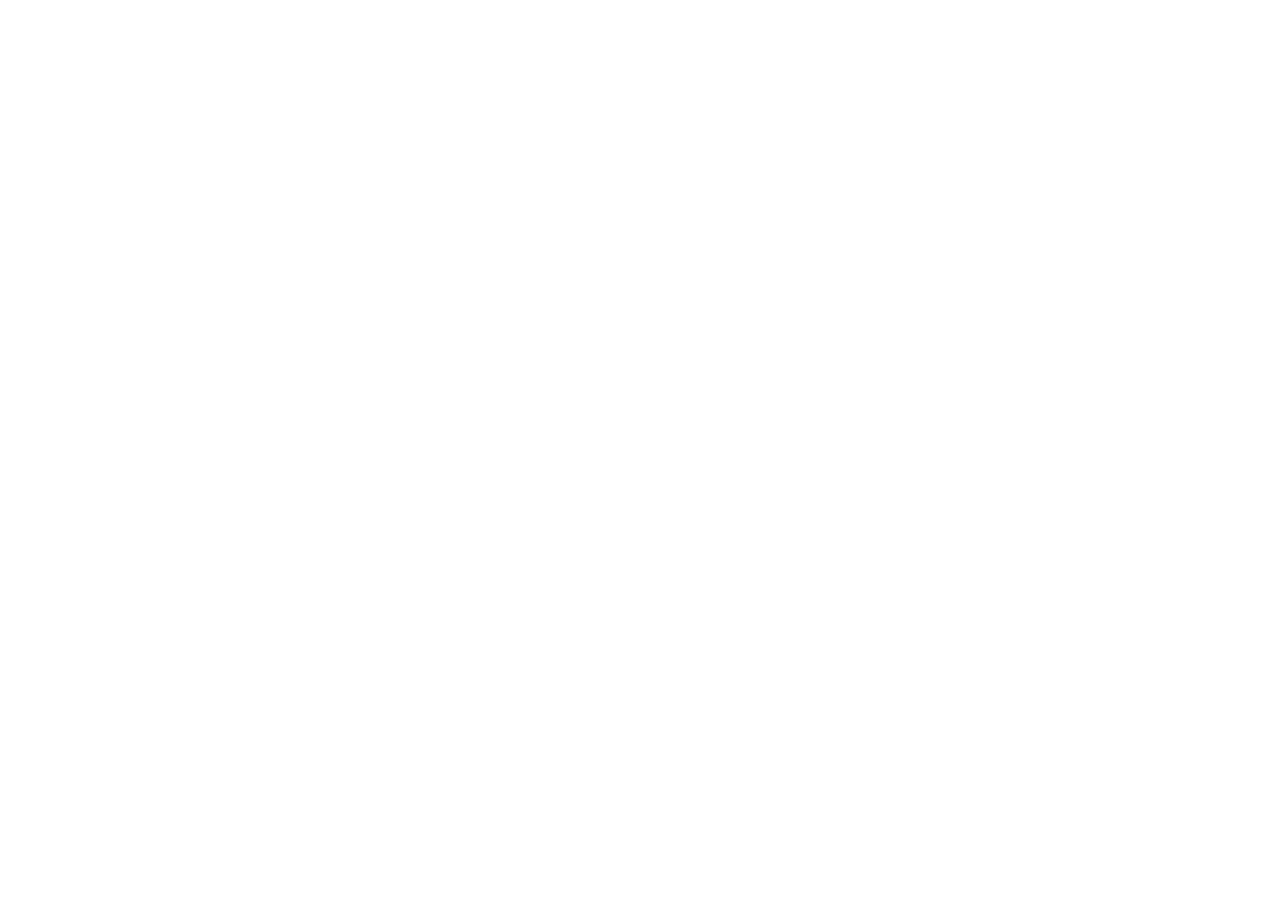
==== index.html @ c63d5d8f "docs: new files" ====
<!DOCTYPE html>
<html lang="en">
<head>
    <meta charset="UTF-8">
    <meta name="viewport" content="width=device-width, initial-scale=1.0">
    <title>KochaZXC CV</title>
    <link rel="stylesheet" href="styles.css">
</head>
<body>
    
</body>
</html>
---- styles.css ----
@import url("../reset.css");
@import url("../normolize.css");
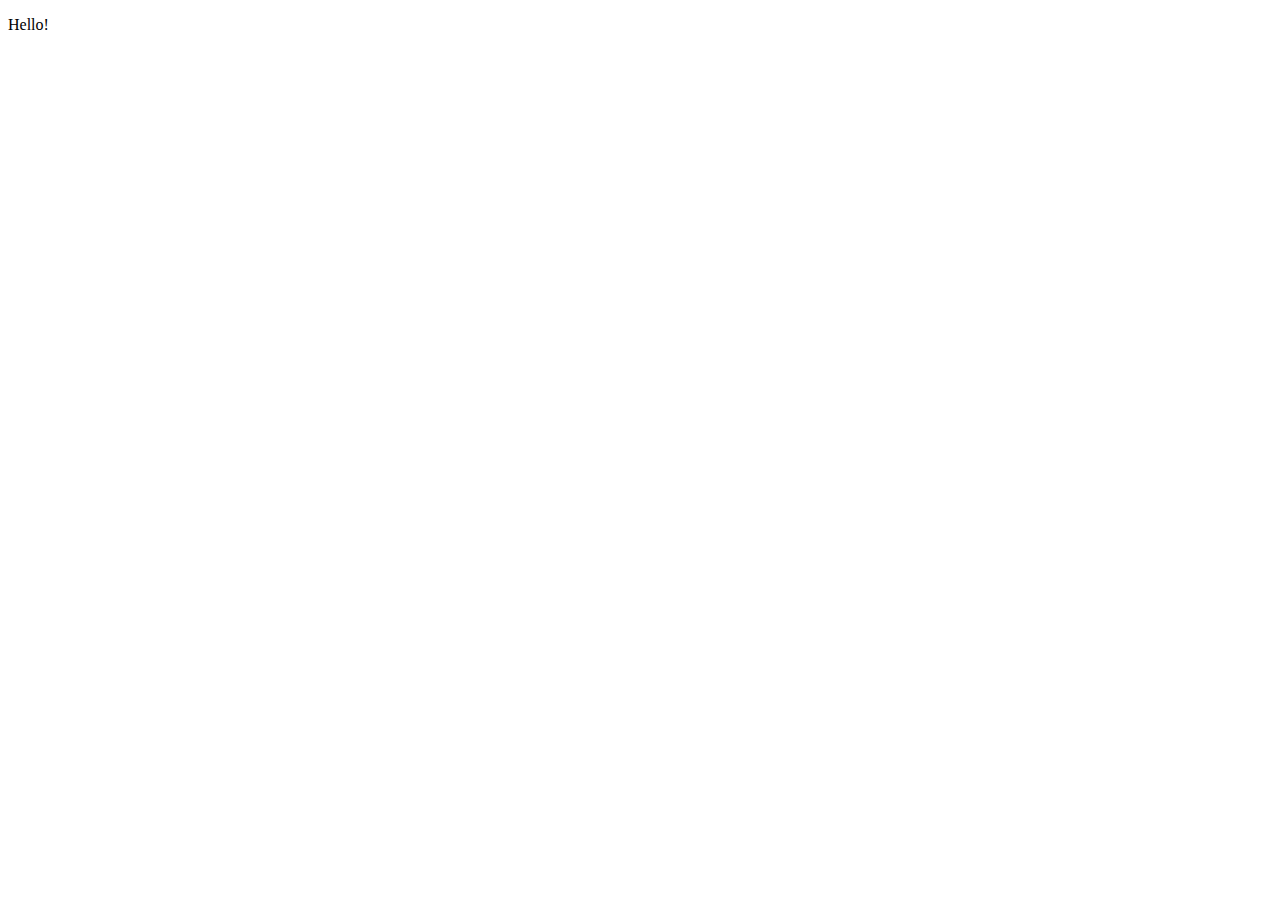
==== commit 67d03a2d: "fix: wrong pull-request" ====
--- a/index.html
+++ b/index.html
@@ -7,6 +7,6 @@
     <link rel="stylesheet" href="styles.css">
 </head>
 <body>
-    
+    <p>Hello!</p>
 </body>
 </html>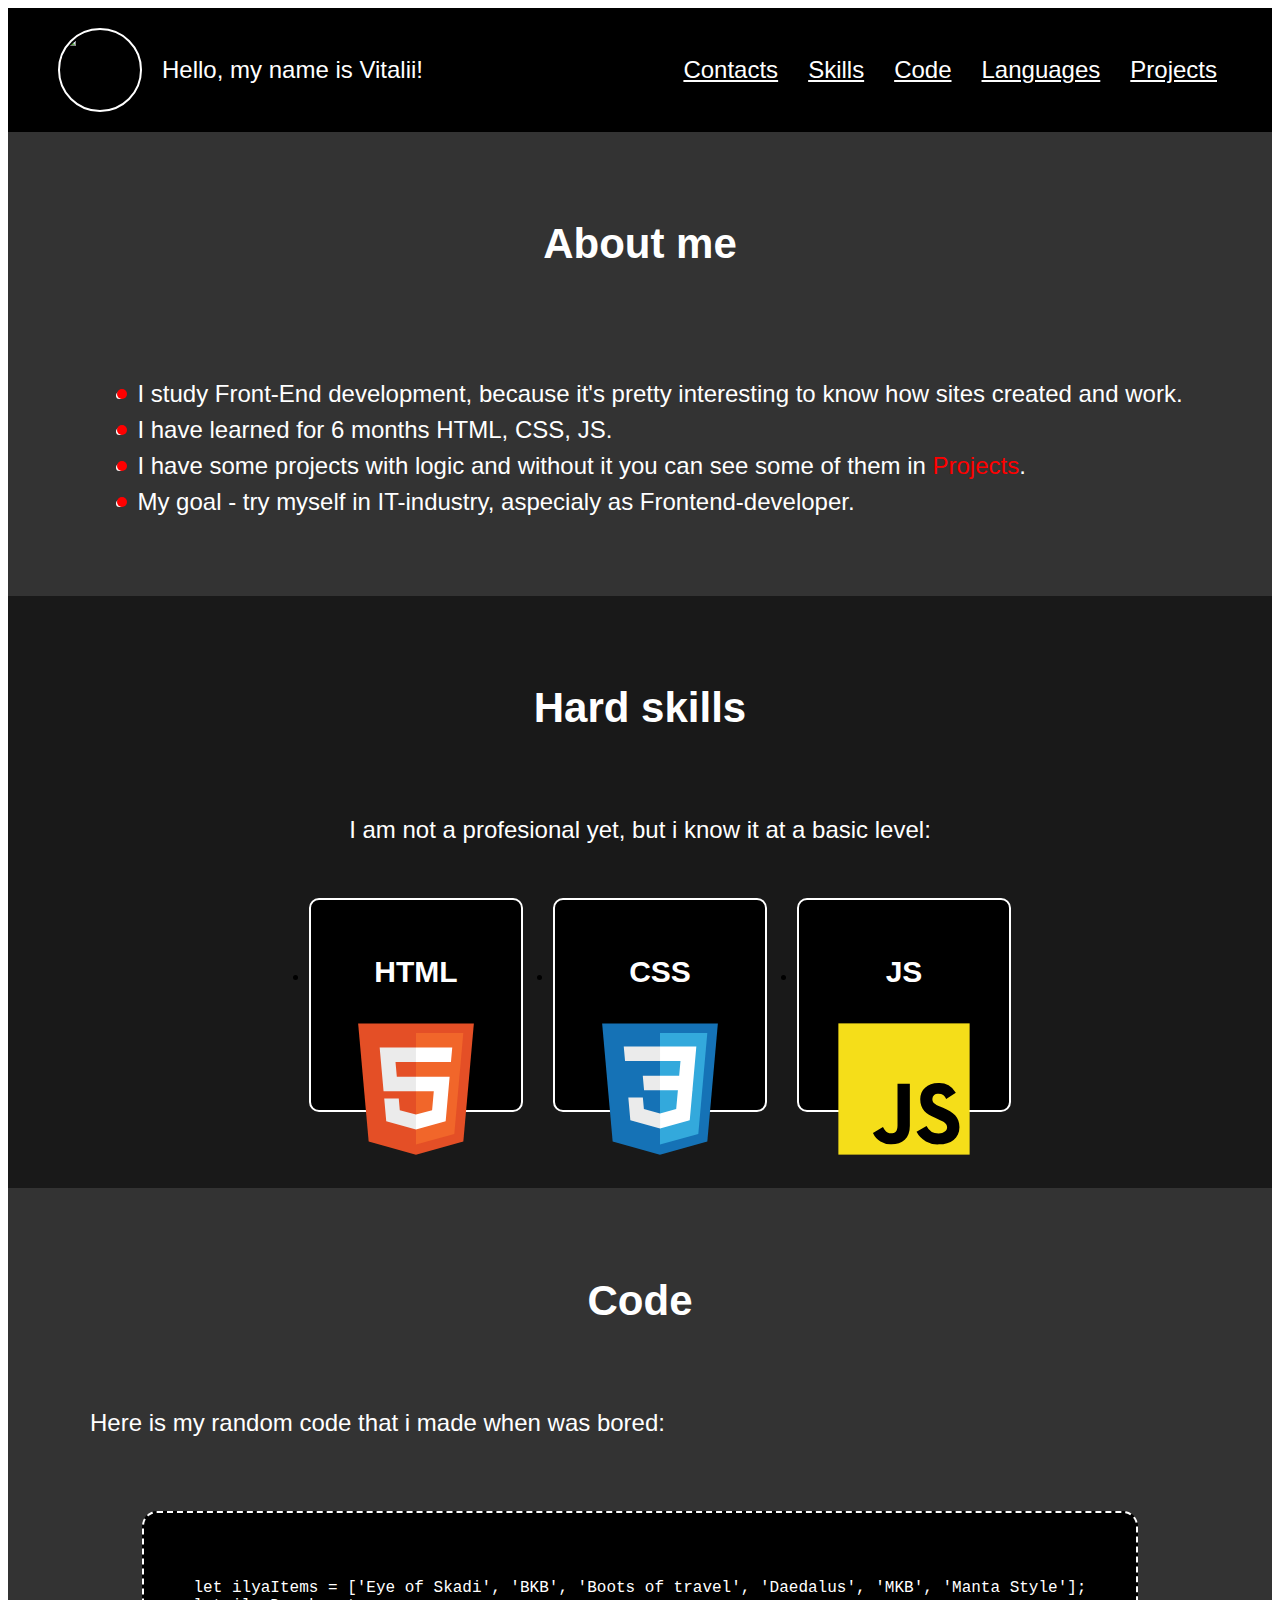
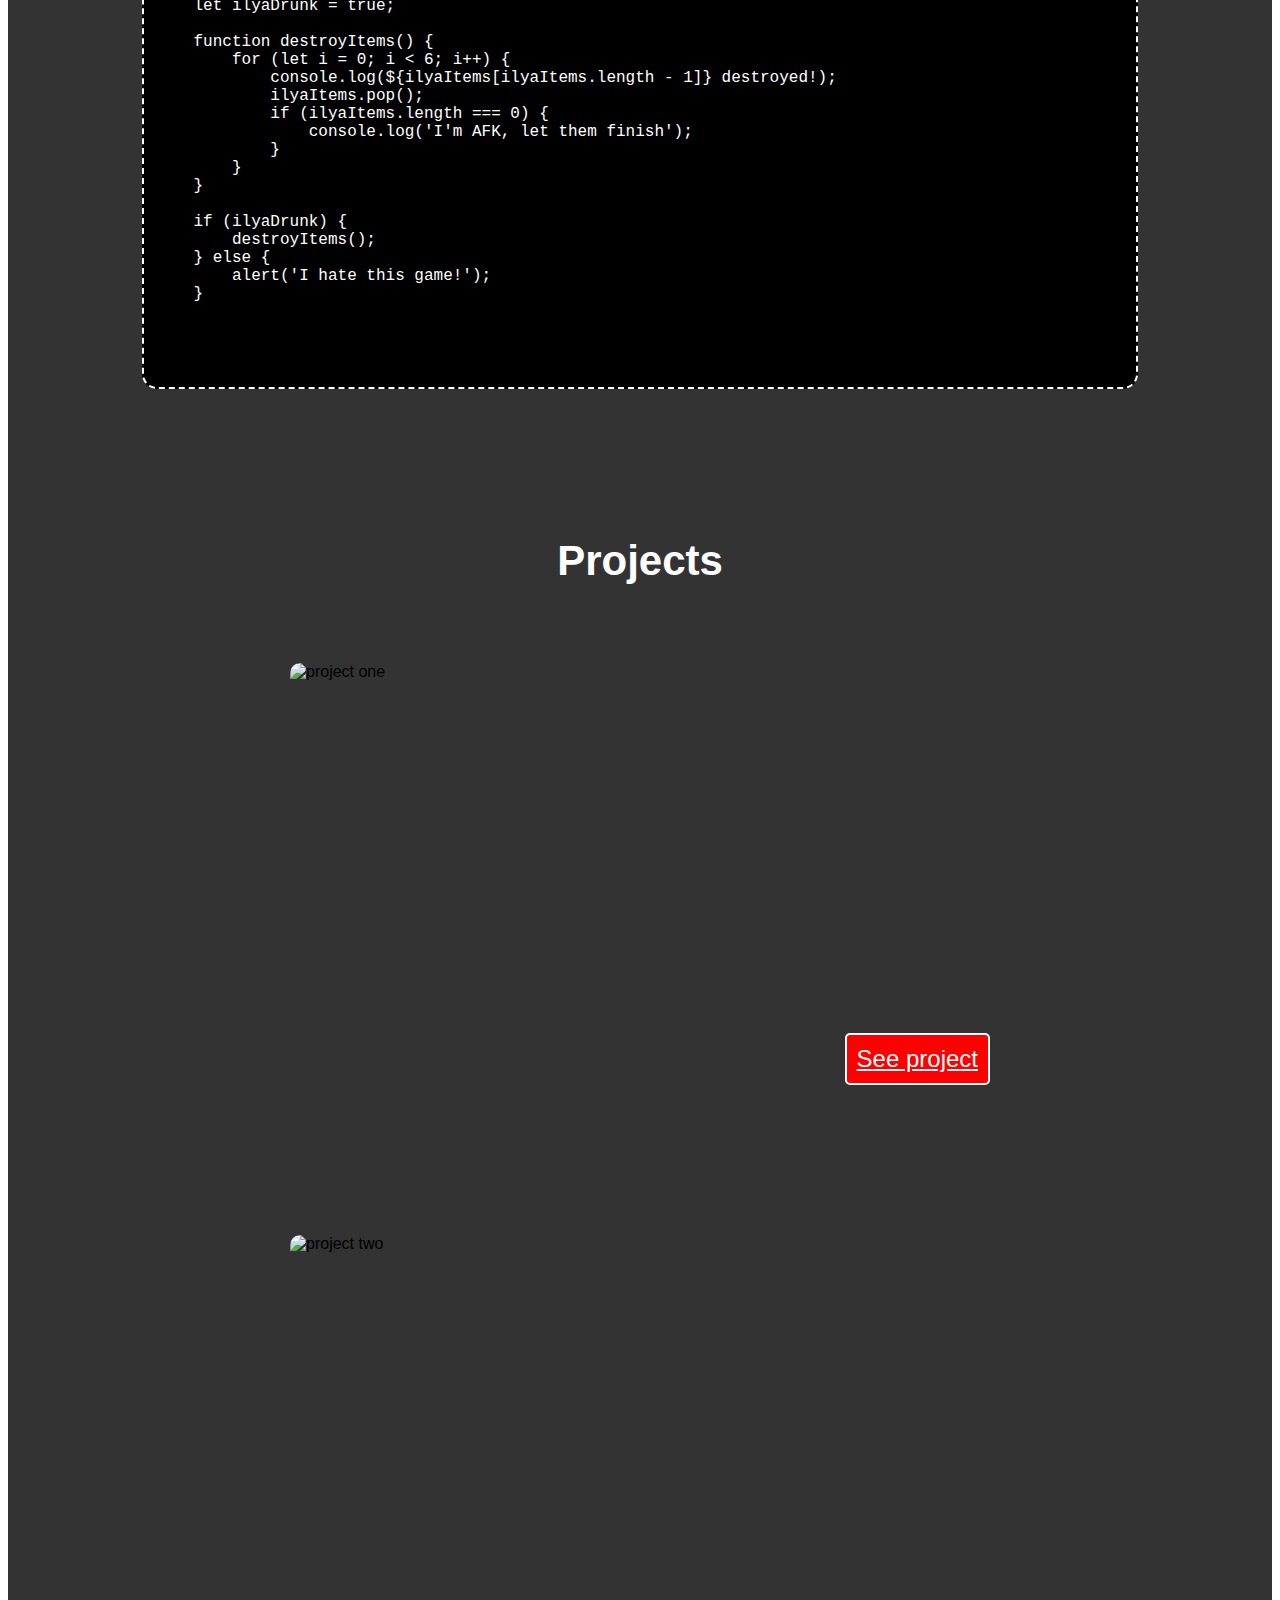
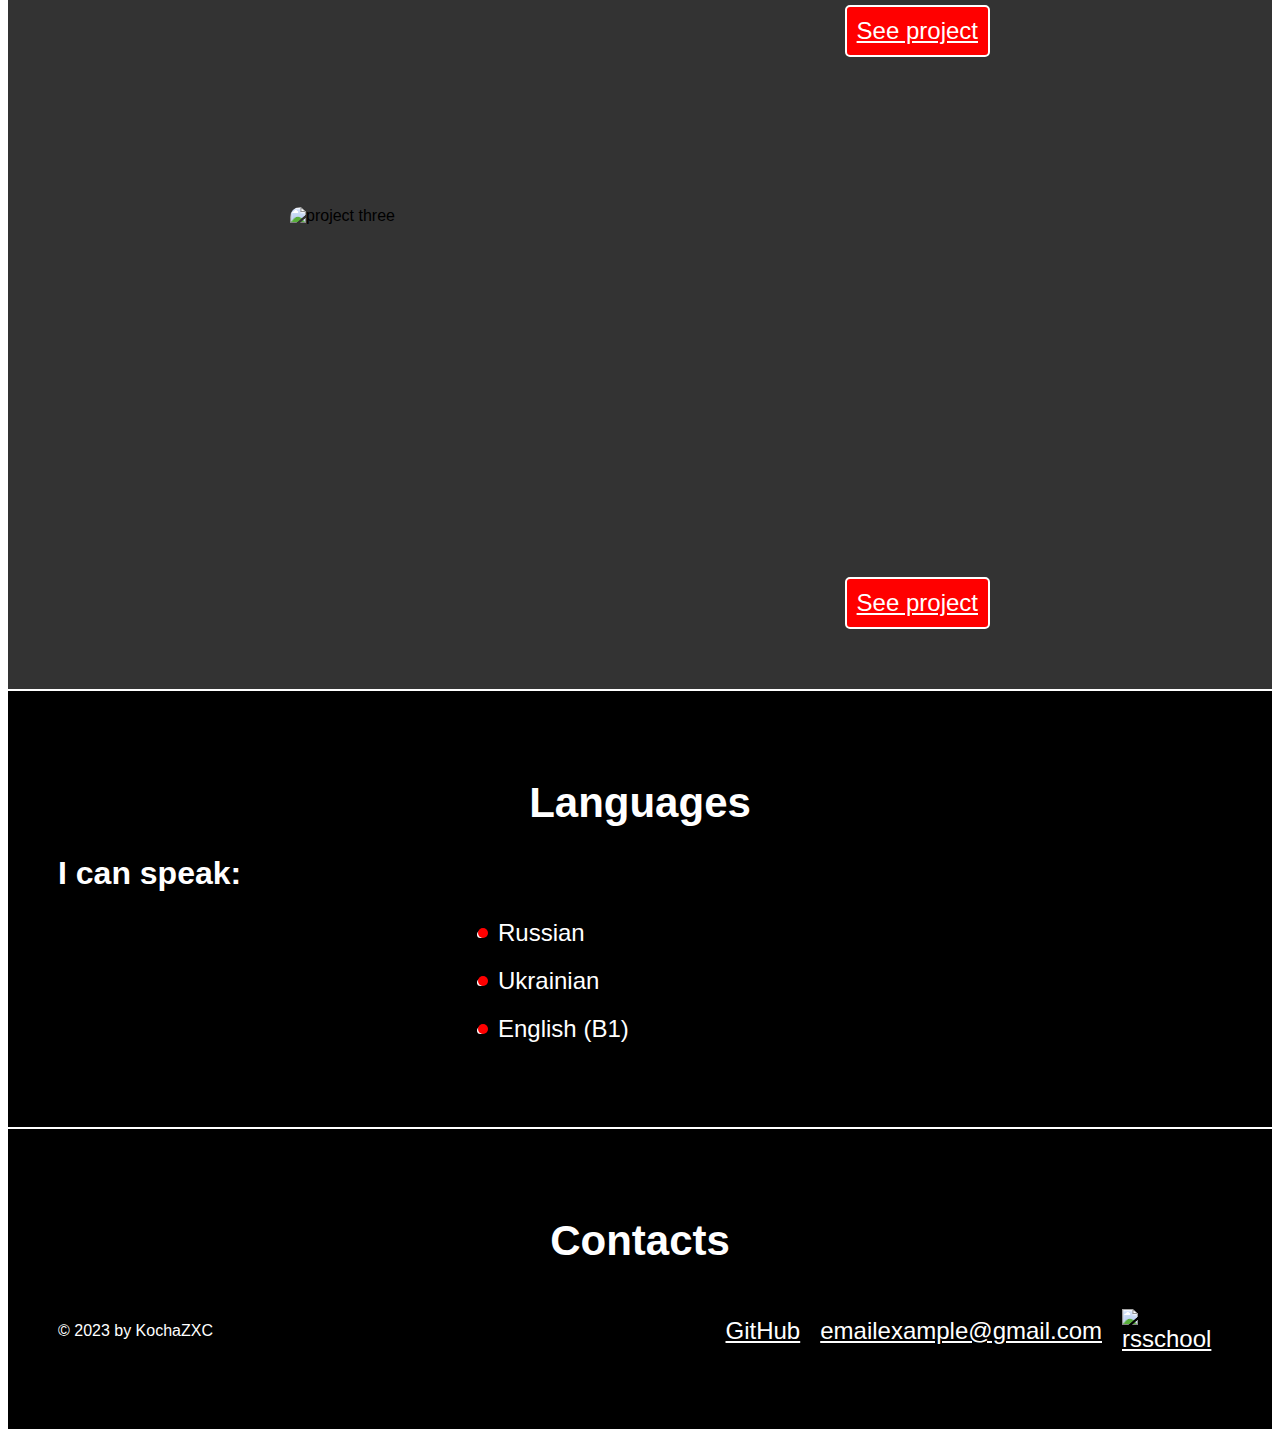
==== commit a5019ea0: "docs: markup and styles" ====
--- a/index.html
+++ b/index.html
@@ -1,12 +1,212 @@
 <!DOCTYPE html>
 <html lang="en">
+
 <head>
     <meta charset="UTF-8">
     <meta name="viewport" content="width=device-width, initial-scale=1.0">
     <title>KochaZXC CV</title>
     <link rel="stylesheet" href="styles.css">
 </head>
+
 <body>
-    <p>Hello!</p>
+    <header class="header">
+        <nav class="navigation">
+            <div class="menu-wrraper">
+                <div class="header-info">
+                    <div class="header-avatar">
+                        <img class="header-image" src="../images/Снимок.PNG" alt="Avatar KochaZXC">
+                    </div>
+                    <p class="text-info">Hello, my name is <span class="span-name">Vitalii!</span></p>
+                </div>
+                <div class="navigation-list-container">
+                    <ul class="navigation-list">
+                        <li class="navigation-list-item"><a href="#contacts" class="nav-list-link">Contacts</a></li>
+                        <li class="navigation-list-item"><a href="#skills" class="nav-list-link">Skills</a></li>
+                        <li class="navigation-list-item"><a href="#codes" class="nav-list-link">Code</a></li>
+                        <li class="navigation-list-item"><a href="#language" class="nav-list-link">Languages</a></li>
+                        <li class="navigation-list-item"><a href="#projects" class="nav-list-link">Projects</a></li>
+                    </ul>
+                </div>
+            </div>
+        </nav>
+    </header>
+    <main class="main">
+        <section class="about">
+            <div class="about-container">
+                <h1 class="about-head">About me</h1>
+                <ul class="about-list">
+                    <li class="about-list-item">I study Front-End development, because it's pretty interesting to know
+                        how sites created and work.</li>
+                    <li class="about-list-item">I have learned for 6 months HTML, CSS, JS.</li>
+                    <li class="about-list-item">I have some projects with logic and without it you can see some of them
+                        in <span class="span-project">Projects</span>.</li>
+                    <li class="about-list-item">My goal - try myself in IT-industry, аspecialy as Frontend-developer.
+                    </li>
+                </ul>
+            </div>
+        </section>
+        <section class="skill" id="skills">
+            <div class="skill-wrapper">
+                <h1 class="skill-head">Hard skills</h1>
+                <p class="skill-text">I am not a profesional yet, but i know it at a basic level:</p>
+                <ul class="skill-list">
+                    <li class="skill-list-item">
+                        <div class="skill-item-container">
+                            <h2 class="skill-subhead">HTML</h2>
+                            <div class="icons-container">
+                                <svg xmlns="http://www.w3.org/2000/svg" viewBox="0 0 32 32">
+                                    <title>file_type_html</title>
+                                    <polygon points="5.902 27.201 3.655 2 28.345 2 26.095 27.197 15.985 30 5.902 27.201"
+                                        style="fill:#e44f26" />
+                                    <polygon points="16 27.858 24.17 25.593 26.092 4.061 16 4.061 16 27.858"
+                                        style="fill:#f1662a" />
+                                    <polygon
+                                        points="16 13.407 11.91 13.407 11.628 10.242 16 10.242 16 7.151 15.989 7.151 8.25 7.151 8.324 7.981 9.083 16.498 16 16.498 16 13.407"
+                                        style="fill:#ebebeb" />
+                                    <polygon
+                                        points="16 21.434 15.986 21.438 12.544 20.509 12.324 18.044 10.651 18.044 9.221 18.044 9.654 22.896 15.986 24.654 16 24.65 16 21.434"
+                                        style="fill:#ebebeb" />
+                                    <polygon
+                                        points="15.989 13.407 15.989 16.498 19.795 16.498 19.437 20.507 15.989 21.437 15.989 24.653 22.326 22.896 22.372 22.374 23.098 14.237 23.174 13.407 22.341 13.407 15.989 13.407"
+                                        style="fill:#fff" />
+                                    <polygon
+                                        points="15.989 7.151 15.989 9.071 15.989 10.235 15.989 10.242 23.445 10.242 23.445 10.242 23.455 10.242 23.517 9.548 23.658 7.981 23.732 7.151 15.989 7.151"
+                                        style="fill:#fff" />
+                                </svg>
+
+                            </div>
+                        </div>
+                    </li>
+                    <li class="skill-list-item">
+                        <div class="skill-item-container">
+                            <h2 class="skill-subhead">CSS</h2>
+                            <svg xmlns="http://www.w3.org/2000/svg" viewBox="0 0 32 32">
+                                <title>file_type_css</title>
+                                <polygon points="5.902 27.201 3.656 2 28.344 2 26.095 27.197 15.985 30 5.902 27.201"
+                                    style="fill:#1572b6" />
+                                <polygon points="16 27.858 24.17 25.593 26.092 4.061 16 4.061 16 27.858"
+                                    style="fill:#33a9dc" />
+                                <polygon
+                                    points="16 13.191 20.09 13.191 20.372 10.026 16 10.026 16 6.935 16.011 6.935 23.75 6.935 23.676 7.764 22.917 16.282 16 16.282 16 13.191"
+                                    style="fill:#fff" />
+                                <polygon
+                                    points="16.019 21.218 16.005 21.222 12.563 20.292 12.343 17.827 10.67 17.827 9.24 17.827 9.673 22.68 16.004 24.438 16.019 24.434 16.019 21.218"
+                                    style="fill:#ebebeb" />
+                                <polygon
+                                    points="19.827 16.151 19.455 20.29 16.008 21.22 16.008 24.436 22.344 22.68 22.391 22.158 22.928 16.151 19.827 16.151"
+                                    style="fill:#fff" />
+                                <polygon
+                                    points="16.011 6.935 16.011 8.855 16.011 10.018 16.011 10.026 8.555 10.026 8.555 10.026 8.545 10.026 8.483 9.331 8.342 7.764 8.268 6.935 16.011 6.935"
+                                    style="fill:#ebebeb" />
+                                <polygon
+                                    points="16 13.191 16 15.111 16 16.274 16 16.282 12.611 16.282 12.611 16.282 12.601 16.282 12.539 15.587 12.399 14.02 12.325 13.191 16 13.191"
+                                    style="fill:#ebebeb" />
+                            </svg>
+                        </div>
+                    </li>
+                    <li class="skill-list-item">
+                        <div class="skill-item-container">
+                            <h2 class="skill-subhead">JS</h2>
+                            <svg xmlns="http://www.w3.org/2000/svg" viewBox="0 0 32 32">
+                                <title>file_type_js_official</title>
+                                <rect x="2" y="2" width="28" height="28" style="fill:#f5de19" />
+                                <path
+                                    d="M20.809,23.875a2.866,2.866,0,0,0,2.6,1.6c1.09,0,1.787-.545,1.787-1.3,0-.9-.716-1.222-1.916-1.747l-.658-.282c-1.9-.809-3.16-1.822-3.16-3.964,0-1.973,1.5-3.476,3.853-3.476a3.889,3.889,0,0,1,3.742,2.107L25,18.128A1.789,1.789,0,0,0,23.311,17a1.145,1.145,0,0,0-1.259,1.128c0,.789.489,1.109,1.618,1.6l.658.282c2.236.959,3.5,1.936,3.5,4.133,0,2.369-1.861,3.667-4.36,3.667a5.055,5.055,0,0,1-4.795-2.691Zm-9.295.228c.413.733.789,1.353,1.693,1.353.864,0,1.41-.338,1.41-1.653V14.856h2.631v8.982c0,2.724-1.6,3.964-3.929,3.964a4.085,4.085,0,0,1-3.947-2.4Z" />
+                            </svg>
+                        </div>
+                    </li>
+                </ul>
+            </div>
+        </section>
+        <section class="code" id="codes">
+            <div class="code-wrapper">
+                <h1 class="code-head">Code</h1>
+                <div class="code-content">
+                    <p class="code-text">Here is my random code that i made when was bored:</p>
+                    <code class="my-code">
+                        <pre>
+let ilyaItems = ['Eye of Skadi', 'BKB', 'Boots of travel', 'Daedalus', 'MKB', 'Manta Style'];
+let ilyaDrunk = true;
+
+function destroyItems() {
+    for (let i = 0; i < 6; i++) {
+        console.log(${ilyaItems[ilyaItems.length - 1]} destroyed!);
+        ilyaItems.pop();
+        if (ilyaItems.length === 0) {
+            console.log('I'm AFK, let them finish');
+        }
+    }
+}
+
+if (ilyaDrunk) {
+    destroyItems();
+} else {
+    alert('I hate this game!');
+}
+                    </pre></code>
+                </div>
+            </div>
+        </section>
+        <section class="project" id="projects">
+            <div class="project-wrapper">
+                <h1 class="project-head">Projects</h1>
+                <div class="projects-container">
+                    <div class="project-container">
+                        <div class="project-block">
+                            <img src="../images/project-one.jpg" alt="project one" class="project-image">
+                        </div>
+                        <a href="../../1 work/index.html" target="_blank" class="project-link">See project</a>
+                    </div>
+                    <div class="project-container">
+                        <div class="project-block">
+                            <img src="../images/project-two.jpg" alt="project two" class="project-image">
+                        </div>
+                        <a href="../../TIK TAK/index.html" class="project-link" target="_blank">See project</a>
+                    </div>
+                    <div class="project-container">
+                        <div class="project-block">
+                            <img src="../images/project-three.jpg" alt="project three" class="project-image">
+                        </div>
+                        <a href="https://images.gamebanana.com/img/embeddables/Tool_11126_sd_image.jpg?1667679944"
+                            class="project-link fake" target="_blank">See project</a>
+                    </div>
+                </div>
+            </div>
+        </section>
+        <section class="lang" id="language">
+            <div class="lang-wrapper">
+                <h1 class="lang-head">Languages</h1>
+                <div class="lang-container">
+                    <h2 class="lang-subhead">I can speak:</h2>
+                    <ul class="lang-list">
+                        <li class="lang-list-item">Russian</li>
+                        <li class="lang-list-item">Ukrainian</li>
+                        <li class="lang-list-item">English (B1)</li>
+                    </ul>
+                </div>
+            </div>
+        </section>
+    </main>
+    <footer class="footer" id="contacts">
+        <div class="footer-contacts">
+            <h1 class="footer-head">Contacts</h1>
+            <div class="links">
+                <div class="links-container">
+                    <span class="copyright">&copy; 2023 by KochaZXC</span>
+                    <ul class="footer-list">
+                        <li class="footer-list-item"><a href="https://github.com/KochaZXC/rsschool-cv" target="_blank"
+                                class="footer-link">GitHub</a>
+                            </li>
+                        <li class="footer-list-item"><a href="https://google.com" target="_blank" class="footer-link">emailexample@gmail.com</a>
+                        </li>
+                        <li class="footer-list-item image"><a href="https://app.rs.school/" target="_blank" class="footer-link"><img
+                                    src="../images/Без названия.png" alt="rsschool" class="footer-image"></a>
+                        </li>
+                    </ul>
+                </div>
+            </div>
+        </div>
+    </footer>
 </body>
+
 </html>--- a/styles.css
+++ b/styles.css
@@ -1,2 +1,337 @@
 @import url("../reset.css");
-@import url("../normolize.css");+@import url("../normolize.css");
+
+body {
+    background: url("../images/НастроениеЖПГ.jpg") no-repeat center center fixed;
+    background-size: cover;
+    font-family: sans-serif;
+}
+
+h1 {
+    text-align: center;
+    font-weight: 700;
+    font-size: 42px;
+    color: white;
+}
+
+.main {
+    background-color: rgba(0, 0, 0, 0.8);
+}
+
+.navigation {
+    background-color: rgba(0, 0, 0, 1.0);
+}
+
+.menu-wrraper {
+    display: flex;
+    justify-content: space-between;
+    align-items: center;
+    padding: 20px 50px;
+}
+
+.header-info {
+    display: flex;
+    justify-content: space-between;
+    align-items: center;
+    grid-gap: 20px;
+}
+
+.text-info {
+    color: white;
+    font-weight: 400;
+    font-family: sans-serif, serif;
+    font-size: 24px;
+}
+
+.header-avatar {
+    display: flex;
+    align-items: center;
+    width: 80px;
+    height: 80px;
+    border: 2px white solid;
+    border-radius: 50%;
+    overflow: hidden;
+}
+
+.header-image {
+    width: 100%;
+    height: 100%;
+    object-fit: cover;
+
+}
+
+.navigation-list {
+    display: flex;
+    grid-gap: 20px;
+}
+
+.nav-list-link {
+    color: white;
+    font-weight: 400;
+    font-family: sans-serif, serif;
+    font-size: 24px;
+    padding: 5px;
+}
+
+.nav-list-link:hover {
+    background-color: red;
+    border-radius: 5px;
+}
+
+/* main */
+.about {
+    padding: 60px 50px;
+}
+
+.about-container {
+    display: flex;
+    flex-direction: column;
+    align-items: center;
+}
+
+.about-head {
+    text-align: center;
+    font-weight: 700;
+    font-size: 42px;
+    color: white;
+}
+
+.about-list { 
+    margin-top: 80px;
+}
+
+.about-list-item {
+    font-weight: 400;
+    font-size: 24px;
+    color: white;
+    line-height: 1.5;
+    position: relative;
+}
+
+.about-list-item::before {
+    content: '';
+    position: absolute;
+    left: -20px;
+    top: 35%;
+    background-color: red;
+    border-radius: 50%;
+    padding: 5px;
+}
+
+.span-project {
+    color: red;
+}
+
+.skill {
+    background-color: rgba(0, 0, 0, 0.5)
+}
+
+.skill-wrapper {
+    padding: 60px 50px;
+}
+
+.skill-head {
+    text-align: center;
+    font-weight: 700;
+    font-size: 42px;
+    color: white;
+}
+
+.skill-text {
+    margin-top: 80px;
+    font-weight: 400;
+    font-size: 24px;
+    color: white;
+    line-height: 1.5;
+    text-align: center;
+}
+
+.skill-list {
+    display: flex;
+    justify-content: center;
+    gap: 30px;
+    margin-top: 50px;
+}
+
+.skill-list-item {
+    background-color: black;
+    border: 2px white solid;
+    border-radius: 10px;
+    width: 150px;
+    height: 150px;
+    padding: 30px;
+}
+
+.skill-subhead {
+    text-align: center;
+    font-weight: 700;
+    font-size: 30px;
+    color: white;
+}
+
+.icons-container {
+    display: flex;
+    justify-content: space-between;
+}
+
+.code-wrapper {
+    padding: 60px 50px;
+}
+
+.my-code {
+    color: white;
+    font-size: 16px;
+    margin-top: 50px;
+    background-color: black;
+    border-radius: 15px;
+    border: 2px dashed white;
+    padding: 50px 50px;
+}
+
+.code-text {
+    color: white;
+    font-size: 24px;
+    margin-right: 525px;
+}
+
+.code-content {
+    display: flex;
+    flex-direction: column;
+    align-items: center;
+    margin-top: 60px;
+}
+
+.project-wrapper {
+    display: flex;
+    flex-direction: column;
+    align-items: center;
+    padding: 60px 50px;
+}
+
+.projects-container {
+    display: flex;
+    flex-direction: column;
+    grid-gap: 100px;
+}
+
+.project-link {
+    color: white;
+    font-size: 24px;
+    background-color: red;
+    padding: 10px 10px;
+    border: 2px solid white;
+    border-radius: 5px;
+    transition: 0.3s;
+    margin-top: 20px;
+}
+
+.project-block {
+    width: 700px;
+    height: 350px;
+    overflow: hidden;
+    border-radius: 10px;
+}
+
+.project-container {
+    display: flex;
+    flex-direction: column;
+    align-items: end;
+    margin-top: 50px;
+}
+
+.project-image {
+    object-fit: cover;
+}
+
+.project-link:hover {
+    background-color: black;
+    color: rgb(179, 0, 0);
+}
+
+.project-link.fake {
+    transition: 0.3s;
+}
+
+.project-link.fake:hover {
+    opacity: 0;
+}
+
+.lang {
+    background-color: black;
+    border-top: 2px solid white;
+    border-bottom: 2px solid white;
+}
+
+.lang-wrapper {
+    padding: 60px 50px;
+}
+
+.lang-subhead {
+    font-weight: 700;
+    font-size: 32px;
+    color: white;
+    
+}
+
+.lang-list {
+    display: flex;
+    flex-direction: column;
+    grid-gap: 20px;
+    color: white;
+    font-weight: 400;
+    font-size: 24px;
+    margin-left: 400px;
+}
+
+.lang-list-item {
+    position: relative;
+}
+
+.lang-list-item::before {
+    content: '';
+    position: absolute;
+    left: -20px;
+    top: 35%;
+    background-color: red;
+    border-radius: 50%;
+    padding: 5px;
+}
+
+/* footer */
+
+.footer-contacts {
+    background-color: black;
+    padding: 60px 50px;
+}
+
+.links-container {
+    display: flex;
+    justify-content: space-between;
+    align-items: center;
+}
+
+.copyright {
+    color: white;
+}
+
+.footer-list {
+    display: flex;
+    justify-content: space-between;
+    align-items: center;
+    grid-gap: 20px;
+}
+
+.footer-link {
+    font-weight: 400;
+    font-size: 24px;
+    color: white;
+    transition: 0.3s;
+}
+
+.footer-link:hover {
+    color: red;
+}
+
+.footer-list-item.image {
+    width: 100px;
+}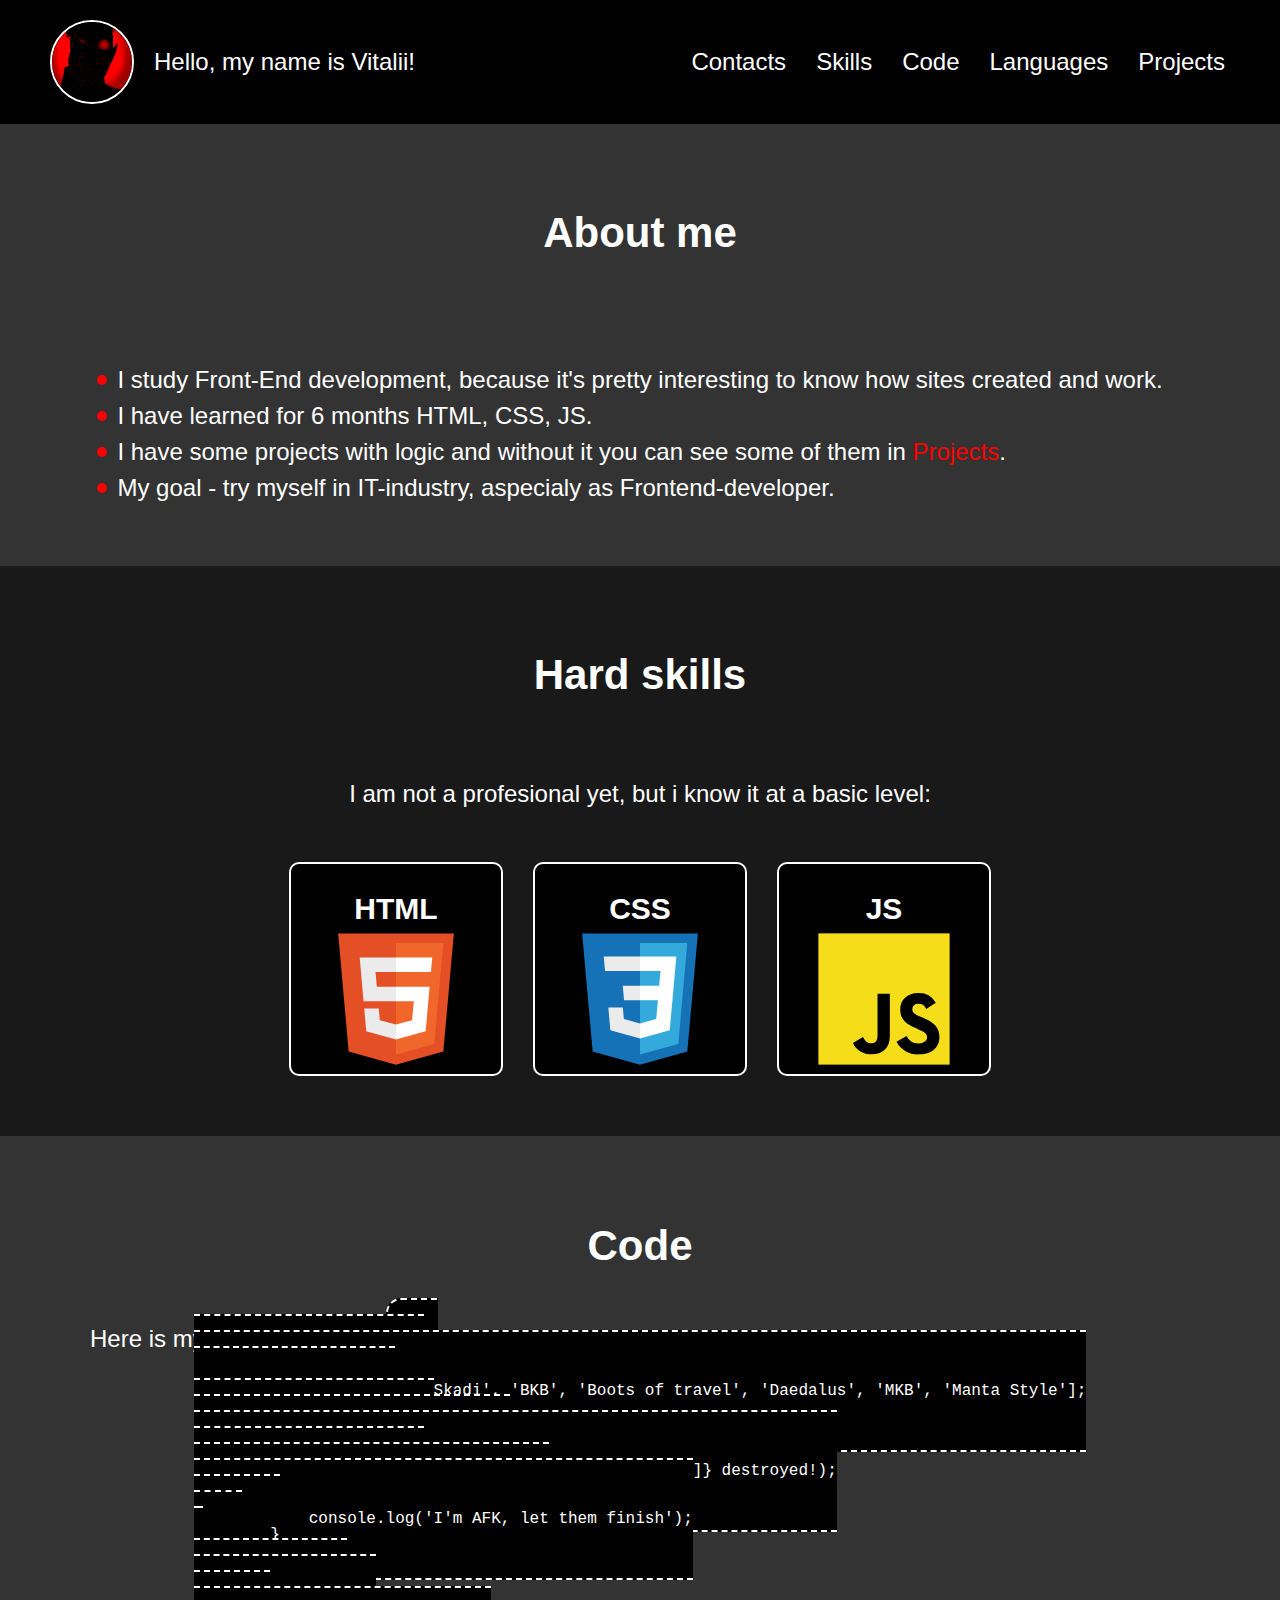
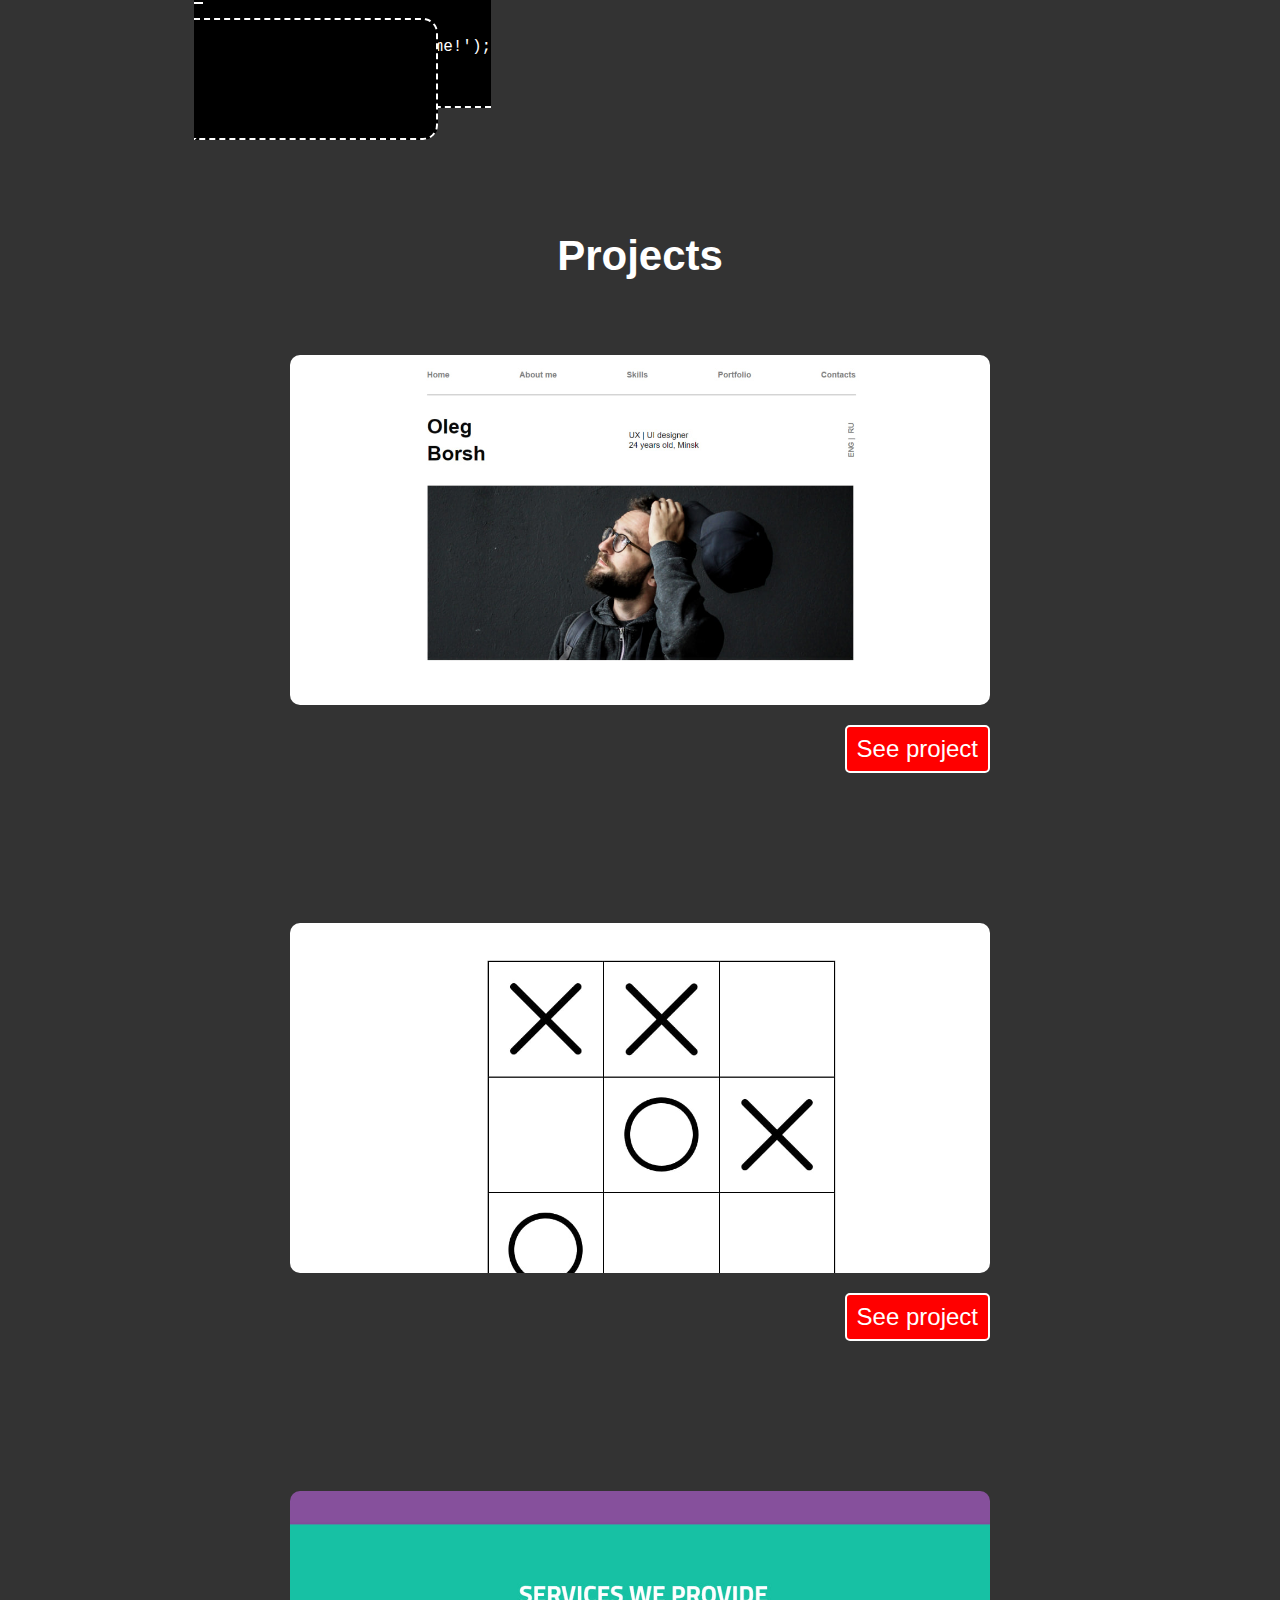
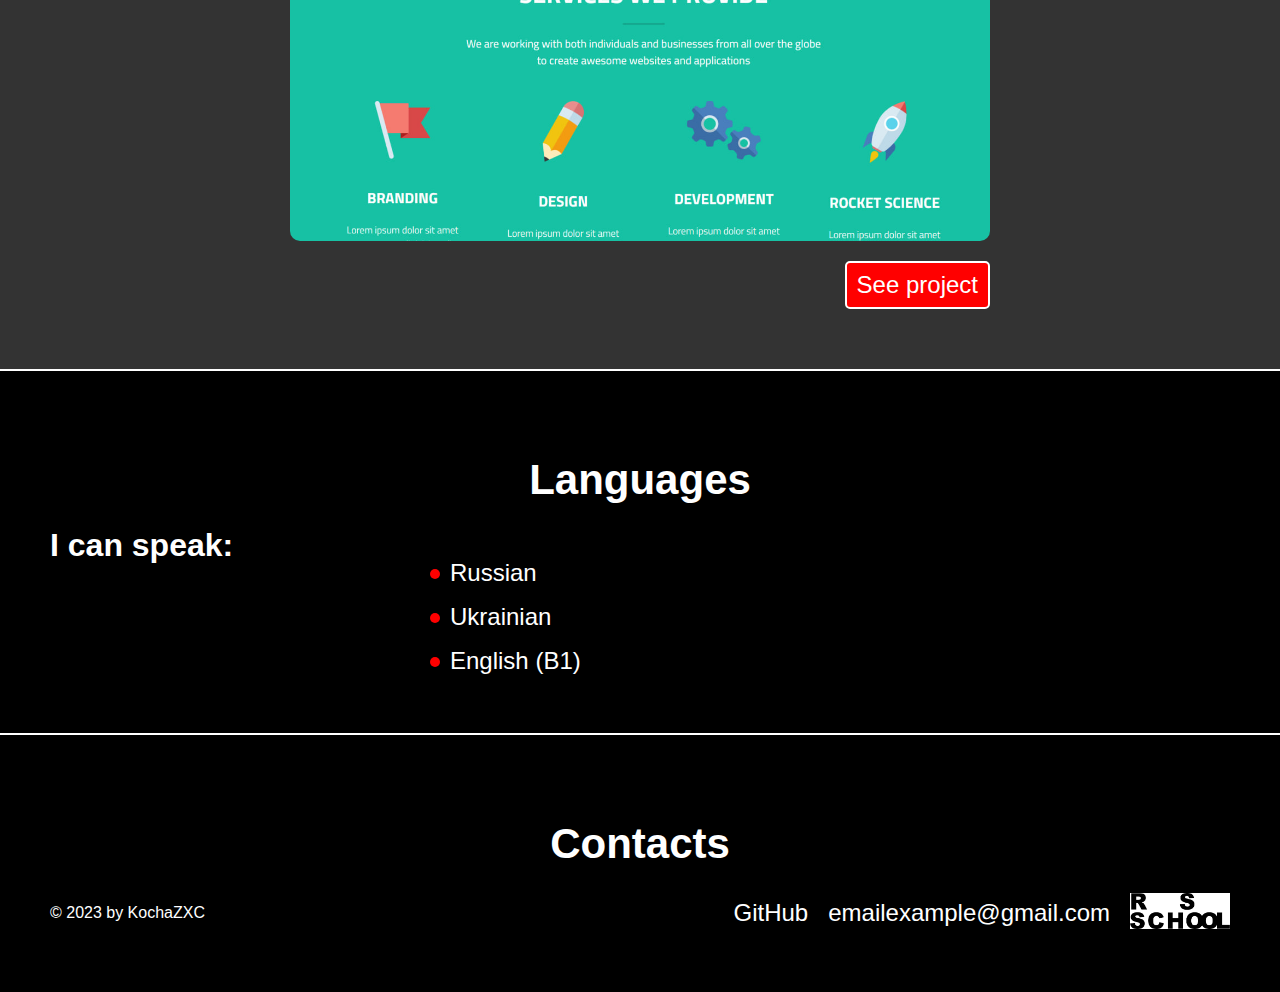
==== commit 0f7d00ea: "refactor: some changes" ====
--- a/index.html
+++ b/index.html
@@ -14,7 +14,7 @@
             <div class="menu-wrraper">
                 <div class="header-info">
                     <div class="header-avatar">
-                        <img class="header-image" src="../images/Снимок.PNG" alt="Avatar KochaZXC">
+                        <img class="header-image" src="images/Снимок.PNG" alt="Avatar KochaZXC">
                     </div>
                     <p class="text-info">Hello, my name is <span class="span-name">Vitalii!</span></p>
                 </div>
@@ -123,8 +123,9 @@
                 <h1 class="code-head">Code</h1>
                 <div class="code-content">
                     <p class="code-text">Here is my random code that i made when was bored:</p>
+                    <pre>
                     <code class="my-code">
-                        <pre>
+                        
 let ilyaItems = ['Eye of Skadi', 'BKB', 'Boots of travel', 'Daedalus', 'MKB', 'Manta Style'];
 let ilyaDrunk = true;
 
@@ -143,7 +144,7 @@
 } else {
     alert('I hate this game!');
 }
-                    </pre></code>
+                    </code></pre>
                 </div>
             </div>
         </section>
@@ -153,19 +154,19 @@
                 <div class="projects-container">
                     <div class="project-container">
                         <div class="project-block">
-                            <img src="../images/project-one.jpg" alt="project one" class="project-image">
+                            <img src="images/project-one.jpg" alt="project one" class="project-image">
                         </div>
                         <a href="../../1 work/index.html" target="_blank" class="project-link">See project</a>
                     </div>
                     <div class="project-container">
                         <div class="project-block">
-                            <img src="../images/project-two.jpg" alt="project two" class="project-image">
+                            <img src="images/project-two.jpg" alt="project two" class="project-image">
                         </div>
                         <a href="../../TIK TAK/index.html" class="project-link" target="_blank">See project</a>
                     </div>
                     <div class="project-container">
                         <div class="project-block">
-                            <img src="../images/project-three.jpg" alt="project three" class="project-image">
+                            <img src="images/project-three.jpg" alt="project three" class="project-image">
                         </div>
                         <a href="https://images.gamebanana.com/img/embeddables/Tool_11126_sd_image.jpg?1667679944"
                             class="project-link fake" target="_blank">See project</a>
@@ -200,7 +201,7 @@
                         <li class="footer-list-item"><a href="https://google.com" target="_blank" class="footer-link">emailexample@gmail.com</a>
                         </li>
                         <li class="footer-list-item image"><a href="https://app.rs.school/" target="_blank" class="footer-link"><img
-                                    src="../images/Без названия.png" alt="rsschool" class="footer-image"></a>
+                                    src="images/Без названия.png" alt="rsschool" class="footer-image"></a>
                         </li>
                     </ul>
                 </div>
--- a/styles.css
+++ b/styles.css
@@ -1,8 +1,8 @@
-@import url("../reset.css");
-@import url("../normolize.css");
+@import url("reset.css");
+@import url("normolize.css");
 
 body {
-    background: url("../images/НастроениеЖПГ.jpg") no-repeat center center fixed;
+    background: url("images/НастроениеЖПГ.jpg") no-repeat center center fixed;
     background-size: cover;
     font-family: sans-serif;
 }
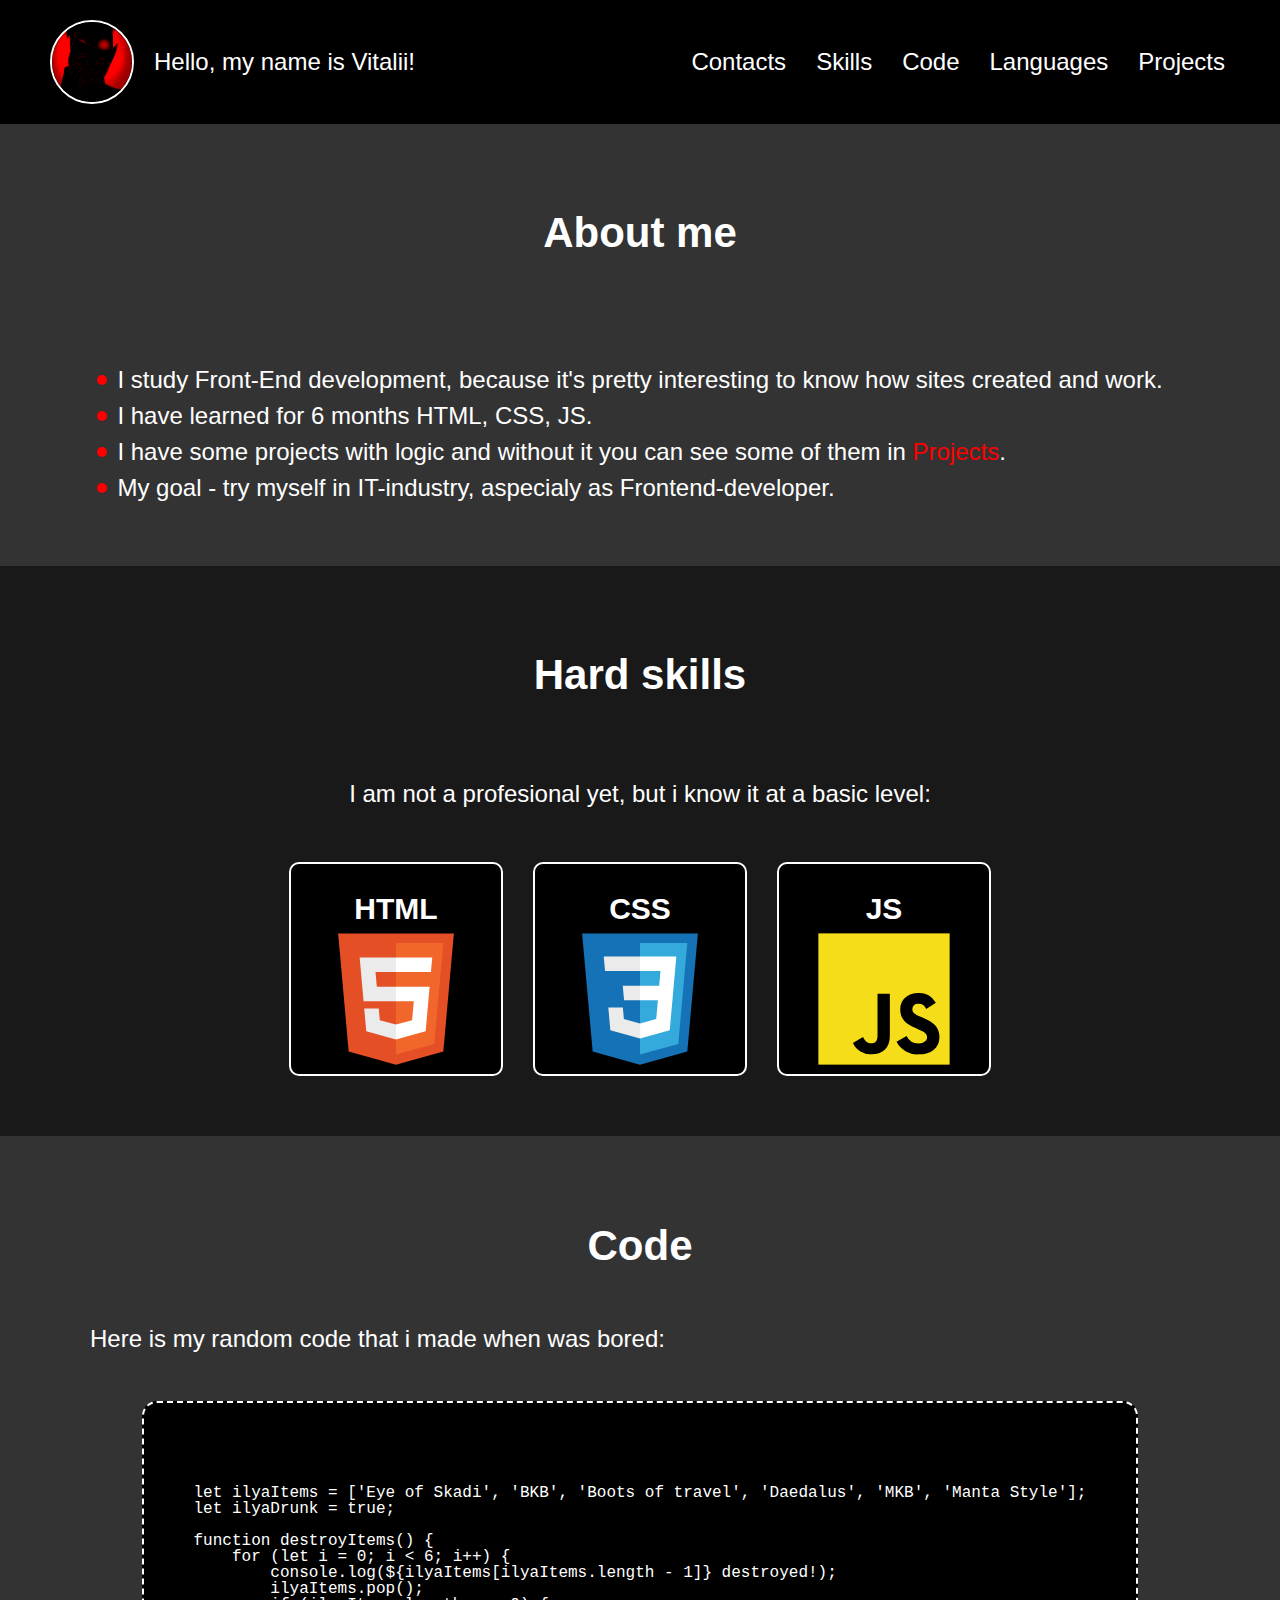
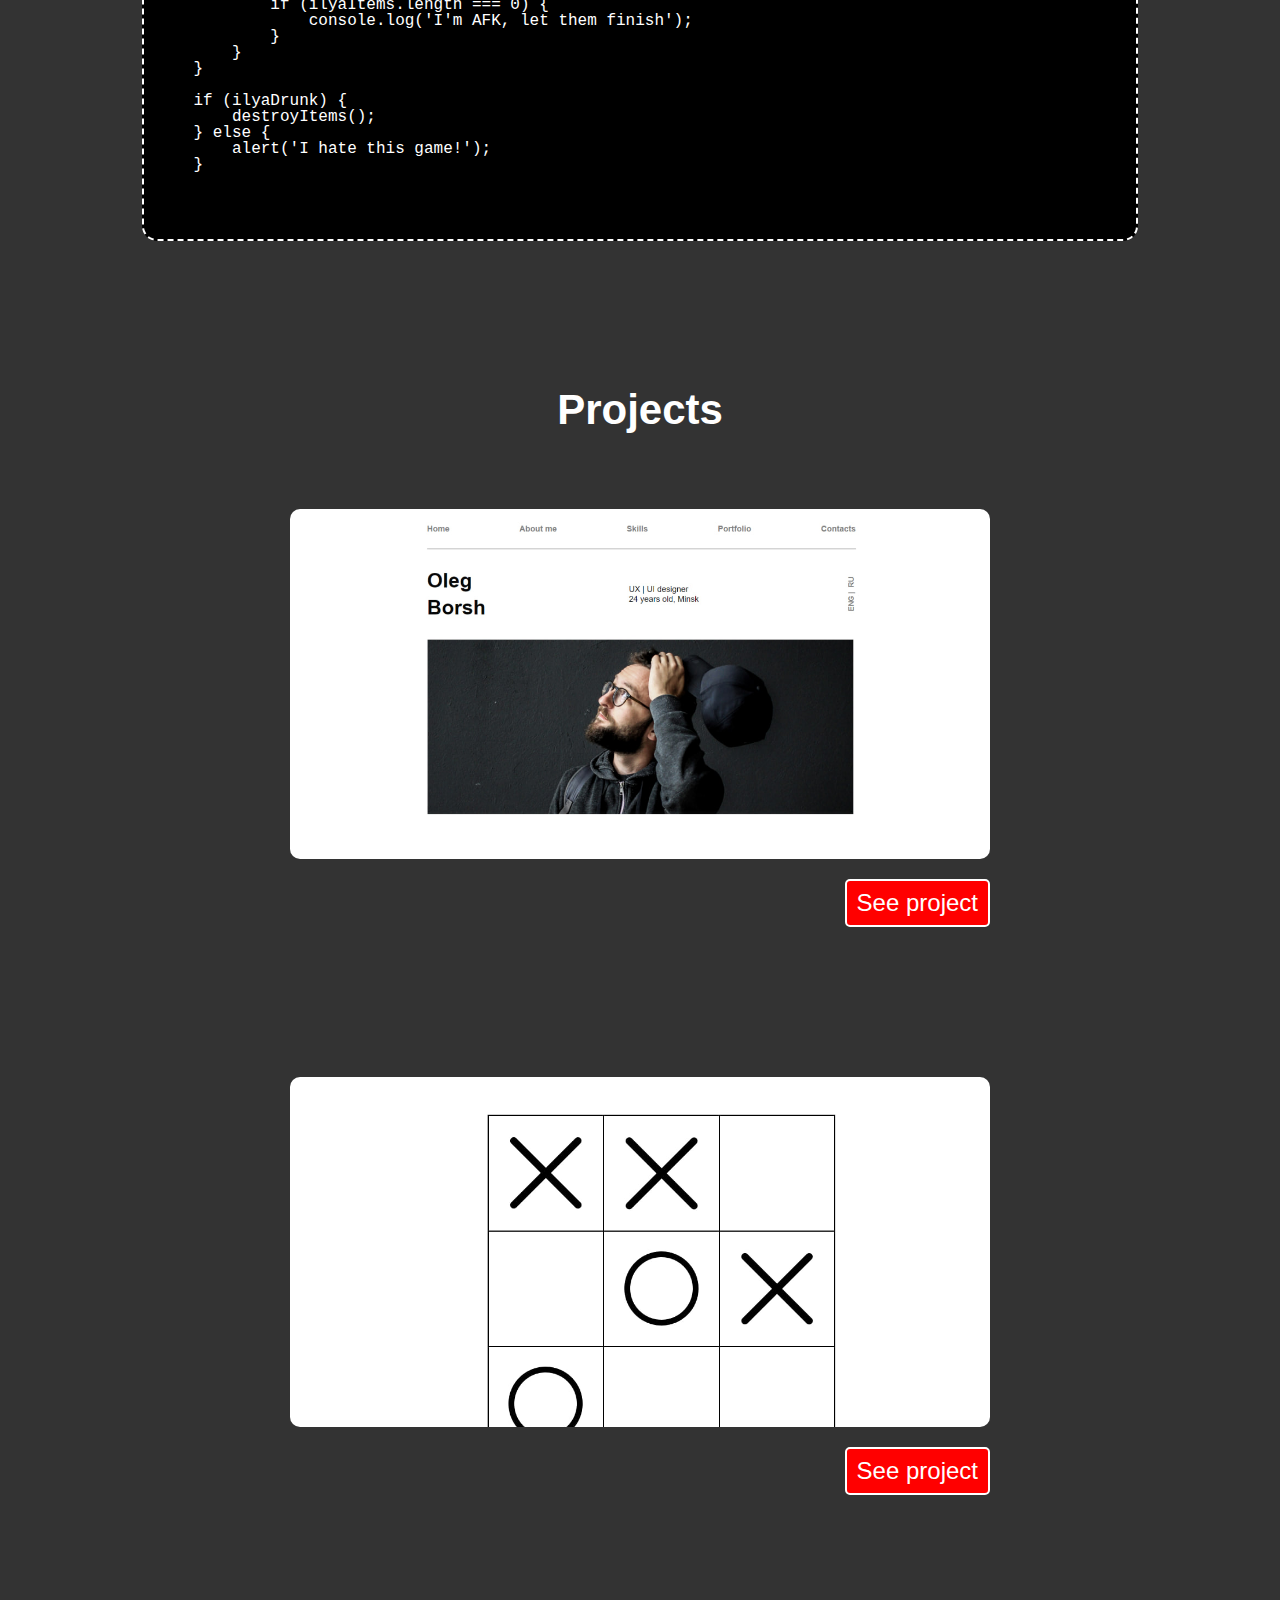
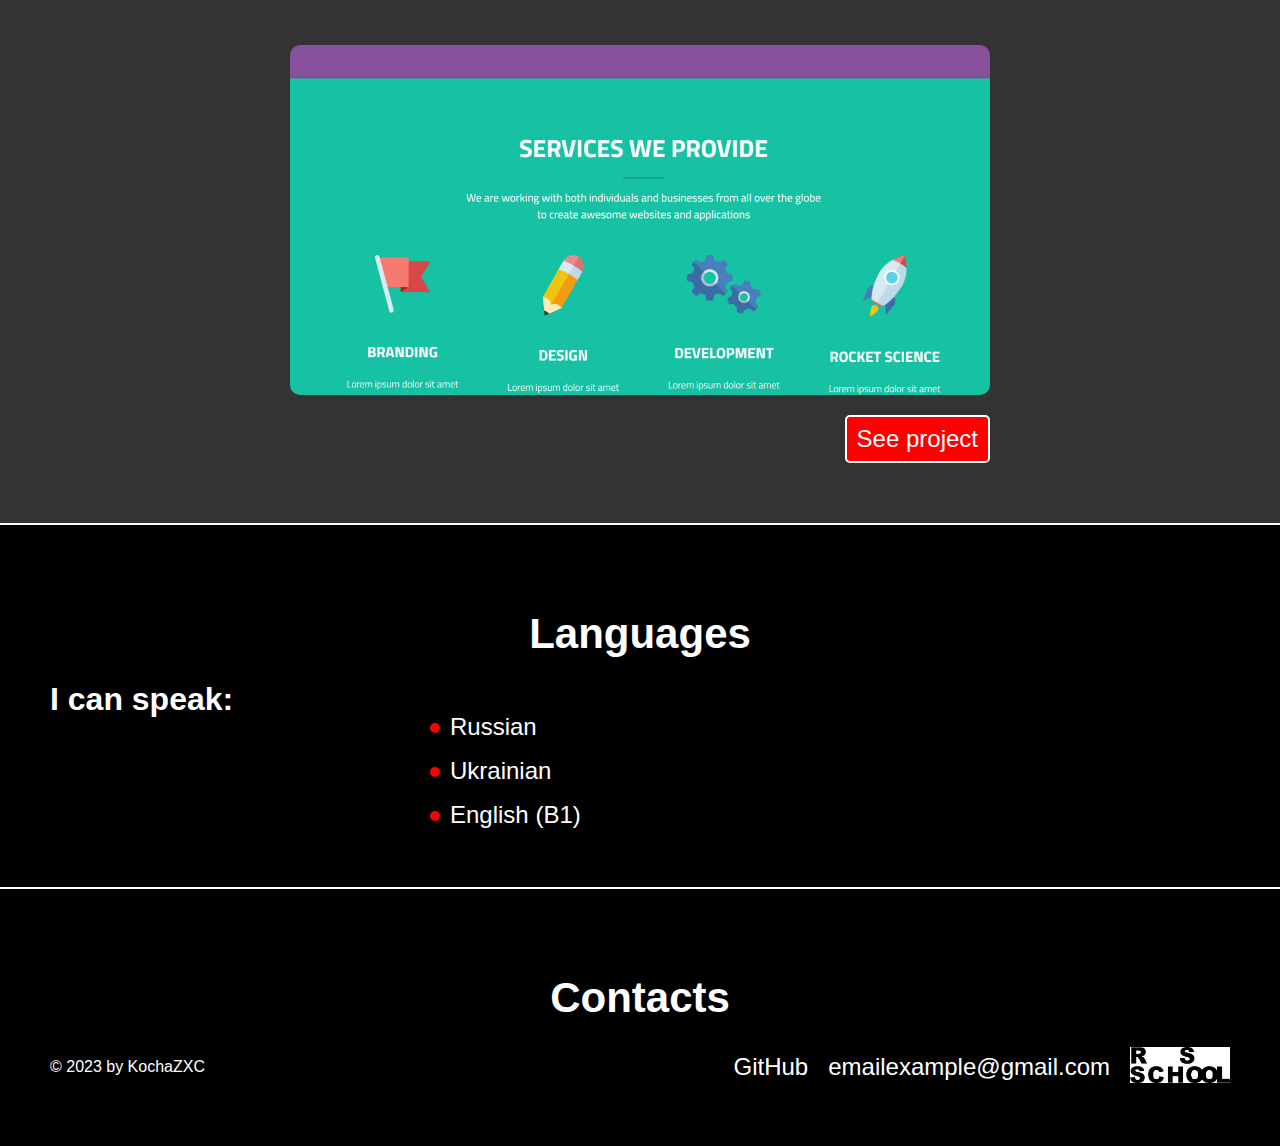
==== commit 00e6a099: "refactor: fixed" ====
--- a/index.html
+++ b/index.html
@@ -123,8 +123,8 @@
                 <h1 class="code-head">Code</h1>
                 <div class="code-content">
                     <p class="code-text">Here is my random code that i made when was bored:</p>
-                    <pre>
-                    <code class="my-code">
+                    <pre class="my-code">
+                    <code >
                         
 let ilyaItems = ['Eye of Skadi', 'BKB', 'Boots of travel', 'Daedalus', 'MKB', 'Manta Style'];
 let ilyaDrunk = true;
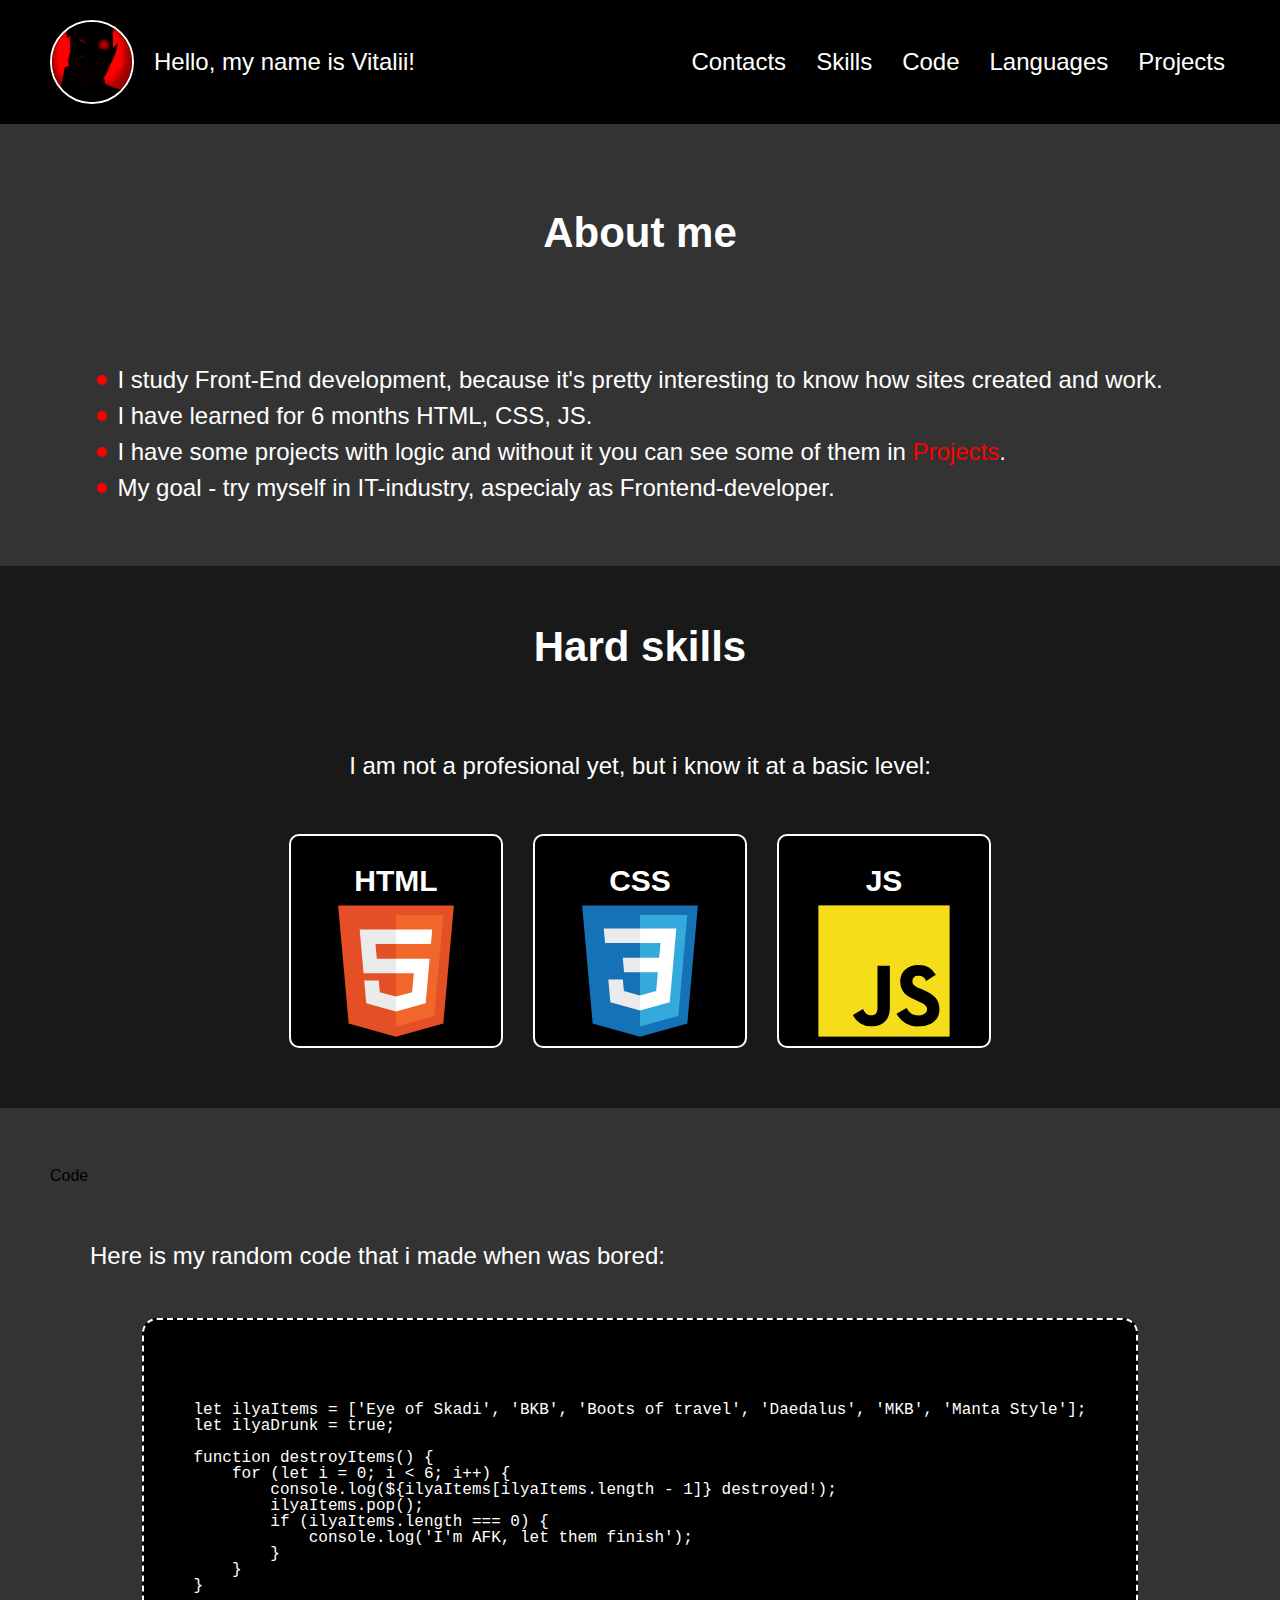
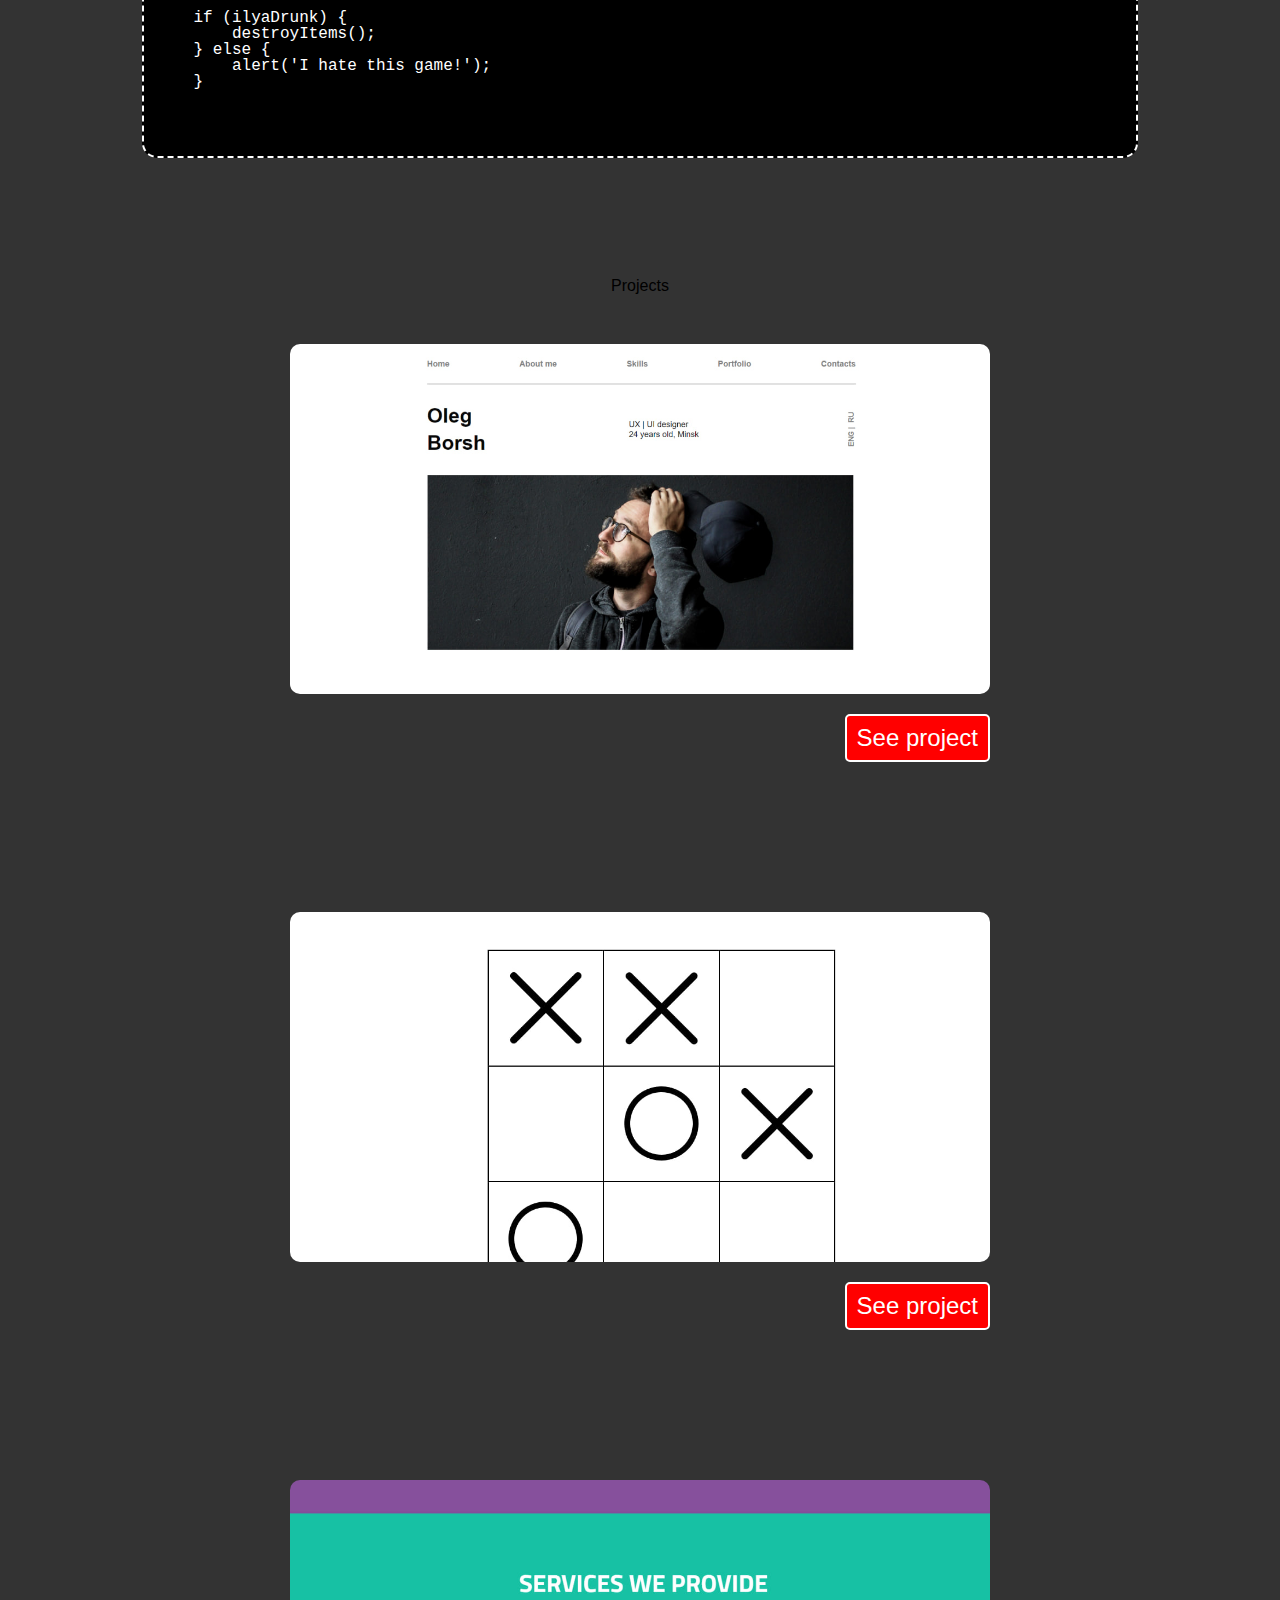
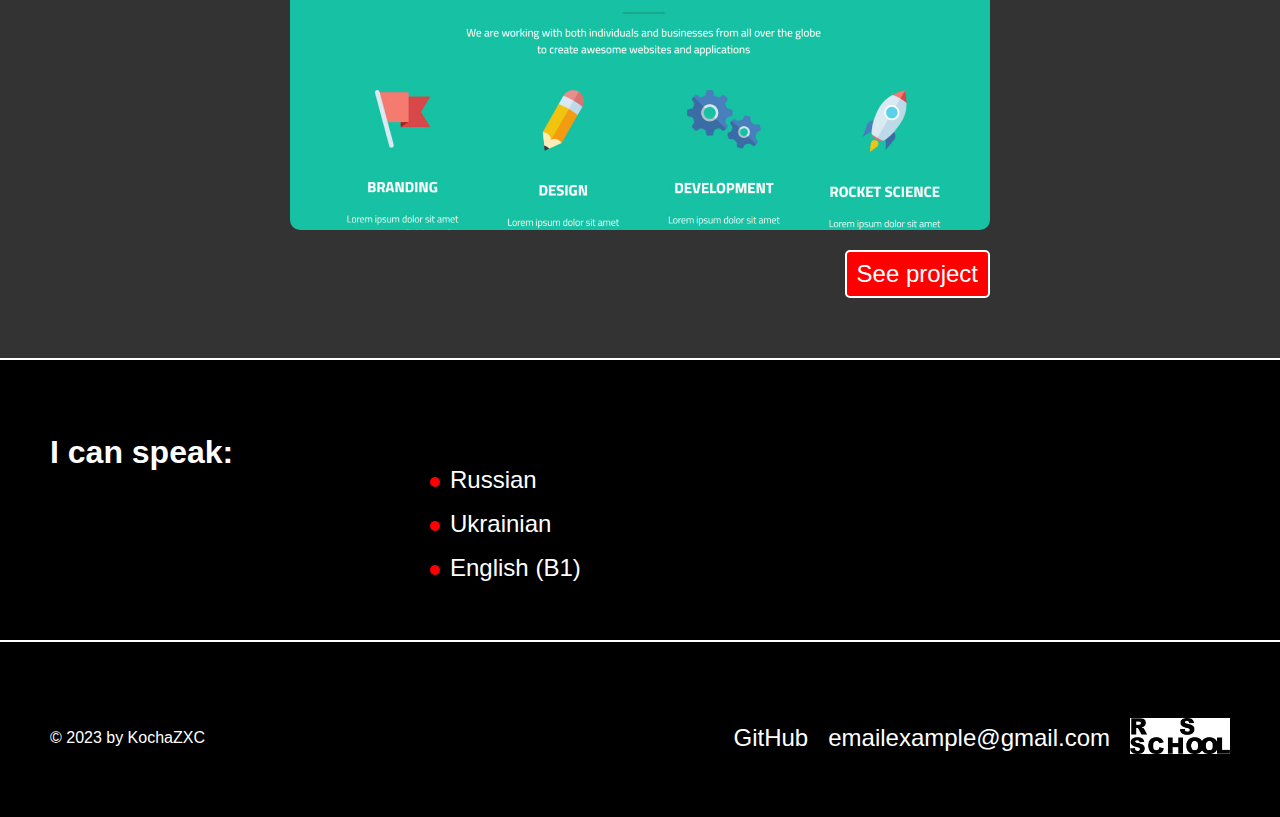
==== commit cb265373: "refactor: final" ====
--- a/index.html
+++ b/index.html
@@ -47,12 +47,12 @@
         </section>
         <section class="skill" id="skills">
             <div class="skill-wrapper">
-                <h1 class="skill-head">Hard skills</h1>
+                <h2 class="skill-head">Hard skills</h2>
                 <p class="skill-text">I am not a profesional yet, but i know it at a basic level:</p>
                 <ul class="skill-list">
                     <li class="skill-list-item">
                         <div class="skill-item-container">
-                            <h2 class="skill-subhead">HTML</h2>
+                            <h3 class="skill-subhead">HTML</h3>
                             <div class="icons-container">
                                 <svg xmlns="http://www.w3.org/2000/svg" viewBox="0 0 32 32">
                                     <title>file_type_html</title>
@@ -79,7 +79,7 @@
                     </li>
                     <li class="skill-list-item">
                         <div class="skill-item-container">
-                            <h2 class="skill-subhead">CSS</h2>
+                            <h3 class="skill-subhead">CSS</h3>
                             <svg xmlns="http://www.w3.org/2000/svg" viewBox="0 0 32 32">
                                 <title>file_type_css</title>
                                 <polygon points="5.902 27.201 3.656 2 28.344 2 26.095 27.197 15.985 30 5.902 27.201"
@@ -106,7 +106,7 @@
                     </li>
                     <li class="skill-list-item">
                         <div class="skill-item-container">
-                            <h2 class="skill-subhead">JS</h2>
+                            <h3 class="skill-subhead">JS</h3>
                             <svg xmlns="http://www.w3.org/2000/svg" viewBox="0 0 32 32">
                                 <title>file_type_js_official</title>
                                 <rect x="2" y="2" width="28" height="28" style="fill:#f5de19" />
@@ -120,7 +120,7 @@
         </section>
         <section class="code" id="codes">
             <div class="code-wrapper">
-                <h1 class="code-head">Code</h1>
+                <h2 class="code-head">Code</h2>
                 <div class="code-content">
                     <p class="code-text">Here is my random code that i made when was bored:</p>
                     <pre class="my-code">
@@ -130,7 +130,7 @@
 let ilyaDrunk = true;
 
 function destroyItems() {
-    for (let i = 0; i < 6; i++) {
+    for (let i = 0; i &lt; 6; i++) {
         console.log(${ilyaItems[ilyaItems.length - 1]} destroyed!);
         ilyaItems.pop();
         if (ilyaItems.length === 0) {
@@ -150,7 +150,7 @@
         </section>
         <section class="project" id="projects">
             <div class="project-wrapper">
-                <h1 class="project-head">Projects</h1>
+                <h2 class="project-head">Projects</h2>
                 <div class="projects-container">
                     <div class="project-container">
                         <div class="project-block">
@@ -176,9 +176,9 @@
         </section>
         <section class="lang" id="language">
             <div class="lang-wrapper">
-                <h1 class="lang-head">Languages</h1>
+                <h2 class="lang-head">Languages</h2>
                 <div class="lang-container">
-                    <h2 class="lang-subhead">I can speak:</h2>
+                    <h3 class="lang-subhead">I can speak:</h3>
                     <ul class="lang-list">
                         <li class="lang-list-item">Russian</li>
                         <li class="lang-list-item">Ukrainian</li>
@@ -190,7 +190,7 @@
     </main>
     <footer class="footer" id="contacts">
         <div class="footer-contacts">
-            <h1 class="footer-head">Contacts</h1>
+            <h2 class="footer-head">Contacts</h2>
             <div class="links">
                 <div class="links-container">
                     <span class="copyright">&copy; 2023 by KochaZXC</span>
@@ -201,7 +201,7 @@
                         <li class="footer-list-item"><a href="https://google.com" target="_blank" class="footer-link">emailexample@gmail.com</a>
                         </li>
                         <li class="footer-list-item image"><a href="https://app.rs.school/" target="_blank" class="footer-link"><img
-                                    src="images/Без названия.png" alt="rsschool" class="footer-image"></a>
+                                    src="images/Безназвания.png" alt="rsschool" class="footer-image"></a>
                         </li>
                     </ul>
                 </div>
